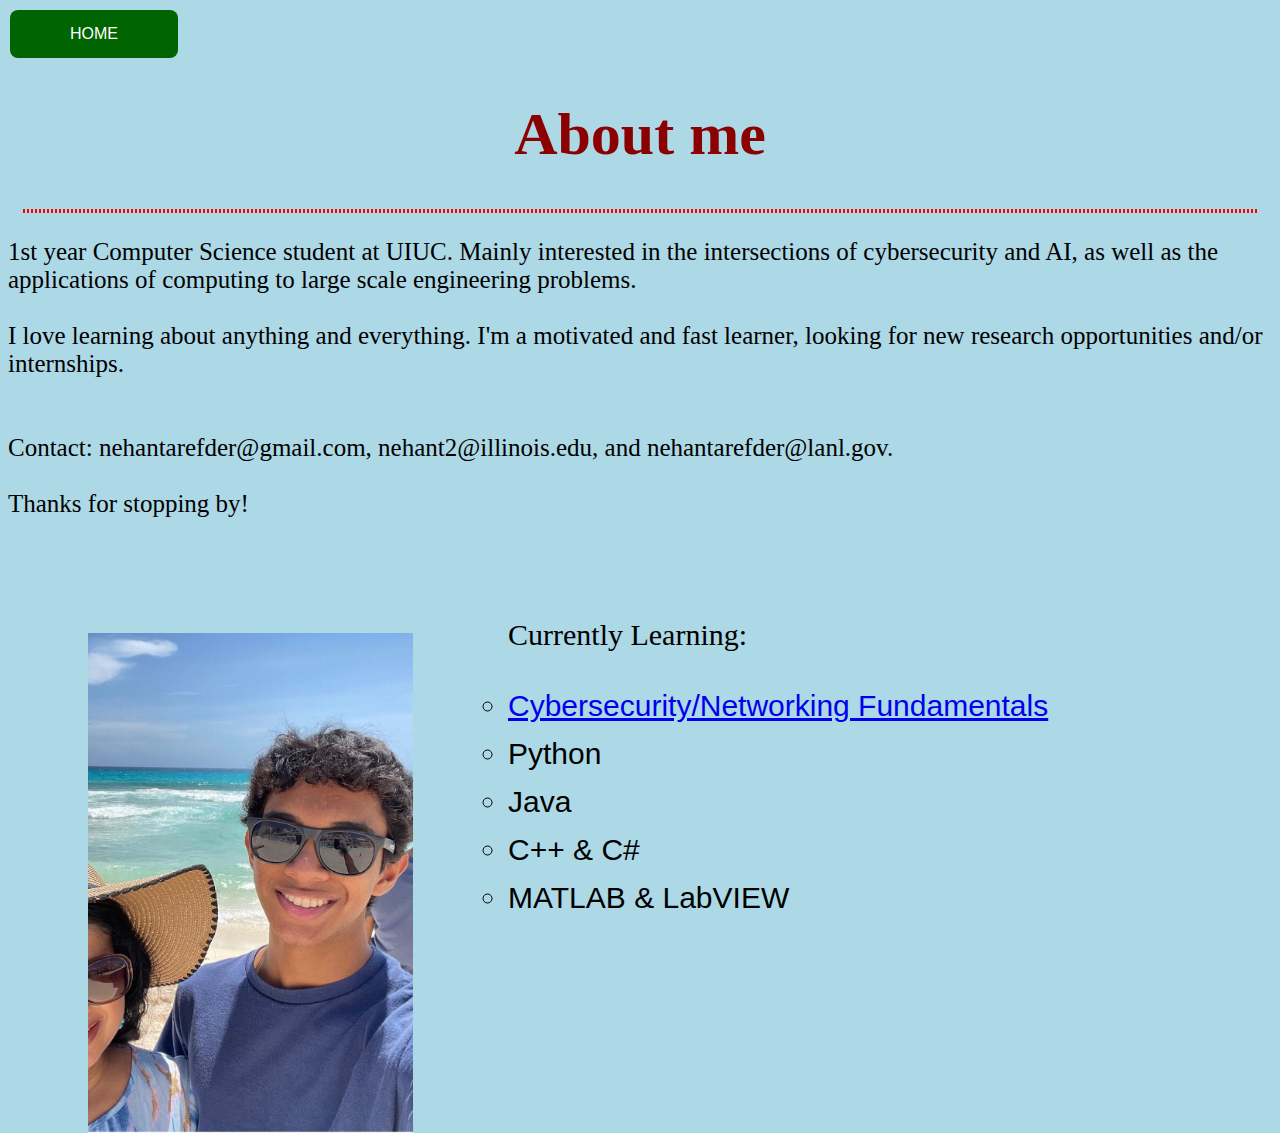
==== about.html @ 936d6417 "latest update" ====
<!DOCTYPE html>
<html>
<head>
    <title>About Nehan :)</title>
    <link type="image/png" sizes="32x32" rel="icon" href="images/hat-32.png">
    <link rel="stylesheet" href="assets/genstyle.css">
</head>
<body>
    <button onclick="location.href = 'index.html';" class="button1">HOME</button>
    <h1>About me</h1>
    <hr>
    <p>
        1st year Computer Science student at UIUC. Mainly interested in the intersections of cybersecurity and AI, as well as the applications of computing to large scale engineering problems.<br><br>
        I love learning about anything and everything. I'm a motivated and fast learner, looking for new research opportunities and/or internships.<br><br><br>
        Contact: nehantarefder@gmail.com, nehant2@illinois.edu, and nehantarefder@lanl.gov.<br><br>
        Thanks for stopping by!
    </p>
    <p style="margin-top: 100px; font-size: 30px;">
        <img src="images/picofme.jpg" alt="Code pattern gif" style="width: 325px; height: 500px; position: relative; left: 80px; top: 15px; margin-right: 175px; float: left;">
        Currently Learning: <br>
        <ul style="list-style-type: circle; line-height: 1.6;">
            <li><a href=https://www.credly.com/badges/5013ef49-8032-424a-91ca-5264de0ff8ad/public_url target="_blank" />Cybersecurity/Networking Fundamentals</a></li>
            <li>Python</li>
            <li>Java</li>
            <li>C++ & C#</li>
            <li>MATLAB & LabVIEW</li>
        </ul>
    </p>
    <!-- Add JS game and animation-->
</body>
</html>
---- assets/genstyle.css ----
﻿body {
    background-color: lightblue;
}

h1 {
    color: darkred;
    text-align: center;
    font-size: 60px;
}

p {
    font-family: verdana;
    font-size: 25px;
}

button {
    background-color: darkgreen;
    border: none;
    color: white;
    padding: 15px 60px;
    text-align: center;
    text-decoration: none;
    display: inline-block;
    font-size: 16px;
    border-radius: 8px;
    margin: 2px;
}

button:hover {
    box-shadow: 0 8px 16px 0 rgba(0,0,0,0.2), 0 6px 20px 0 rgba(0,0,0,0.19);
}

hr {
    border: 2px dotted red;
    margin: 15px;
}

a {
    font-size: 25px;
}

a:hover {
    color: darkgreen;
}

li a {
    font-family: Arial;
    font-size: 30px;
}

li {
    font-family: Arial;
    font-size: 30px;
}

.scrn {
    position: fixed;
    top: 0;
    left: 0;
    width: 100%;
    height: 100vh;
    background: black;
    z-index: 100;
    text-align: center;
    line-height: 90vh
}

.scrn.fadeout {
    opacity: 0;
    position: fixed;
    transition: all 0.5s;
    top: 0;
    left: 0;
    width: 100%;
    height: 100vh;
    background: black;
    z-index: -10;
    text-align: center;
    line-height: 90vh
}

@keyframes fi {
    to {opacity: 1;}
}

.fadein {
    opacity: 0;
    color: white;
    animation: fi 1s ease-in forwards;
}
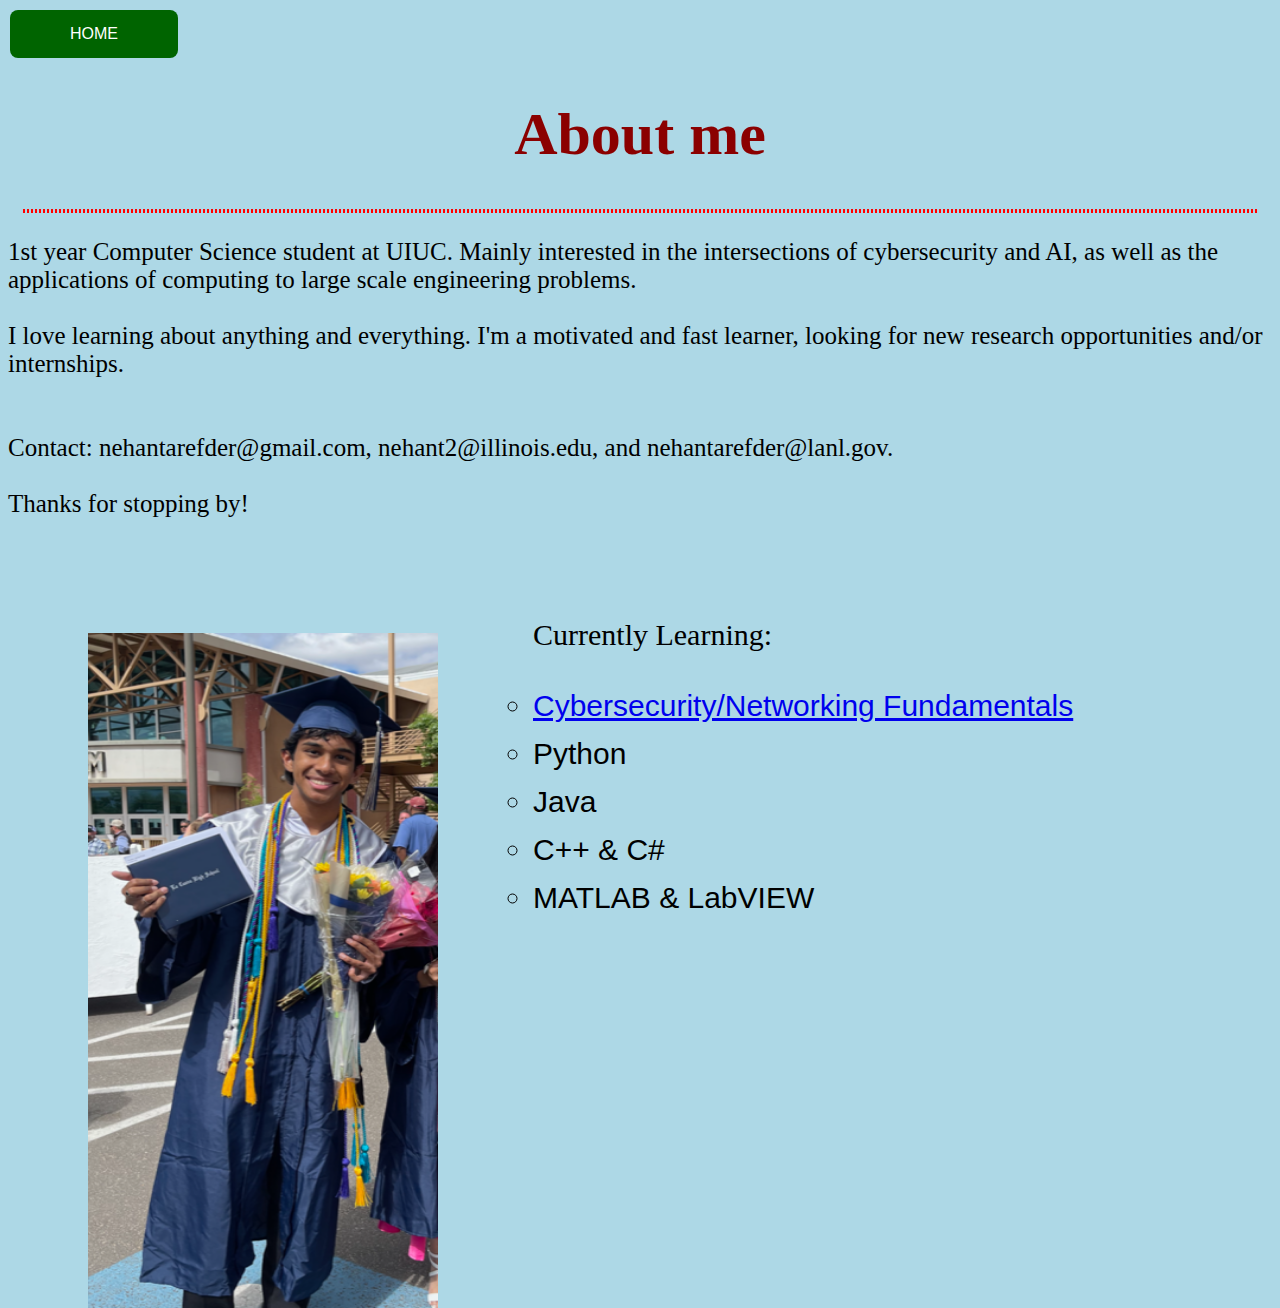
==== commit 1f6d9c50: "fixed splash? and change picofme" ====
--- a/about.html
+++ b/about.html
@@ -16,7 +16,7 @@
         Thanks for stopping by!
     </p>
     <p style="margin-top: 100px; font-size: 30px;">
-        <img src="images/picofme.jpg" alt="Code pattern gif" style="width: 325px; height: 500px; position: relative; left: 80px; top: 15px; margin-right: 175px; float: left;">
+        <img src="images/newpicofme.png" alt="Picture of me" style="width: 350px; height: 675px; position: relative; left: 80px; top: 15px; margin-right: 175px; float: left;">
         Currently Learning: <br>
         <ul style="list-style-type: circle; line-height: 1.6;">
             <li><a href=https://www.credly.com/badges/5013ef49-8032-424a-91ca-5264de0ff8ad/public_url target="_blank" />Cybersecurity/Networking Fundamentals</a></li>
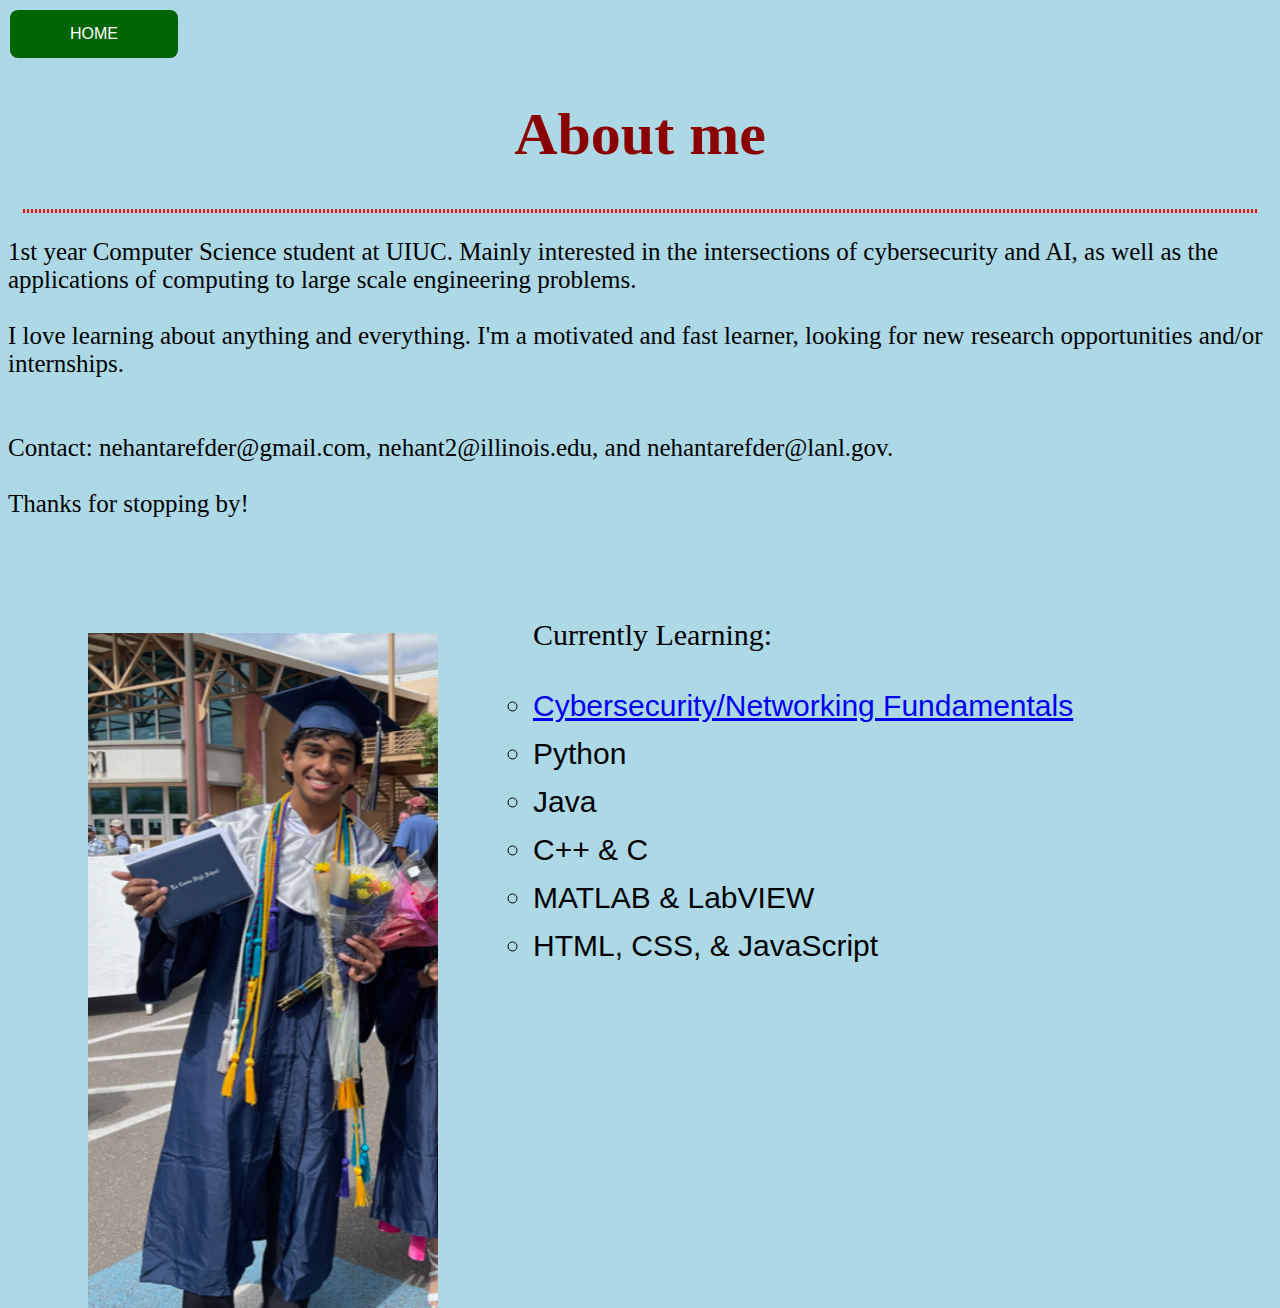
==== commit f1112c70: "update about.html" ====
--- a/about.html
+++ b/about.html
@@ -22,8 +22,9 @@
             <li><a href=https://www.credly.com/badges/5013ef49-8032-424a-91ca-5264de0ff8ad/public_url target="_blank" />Cybersecurity/Networking Fundamentals</a></li>
             <li>Python</li>
             <li>Java</li>
-            <li>C++ & C#</li>
+            <li>C++ & C</li>
             <li>MATLAB & LabVIEW</li>
+            <li>HTML, CSS, & JavaScript</li>
         </ul>
     </p>
     <!-- Add JS game and animation-->
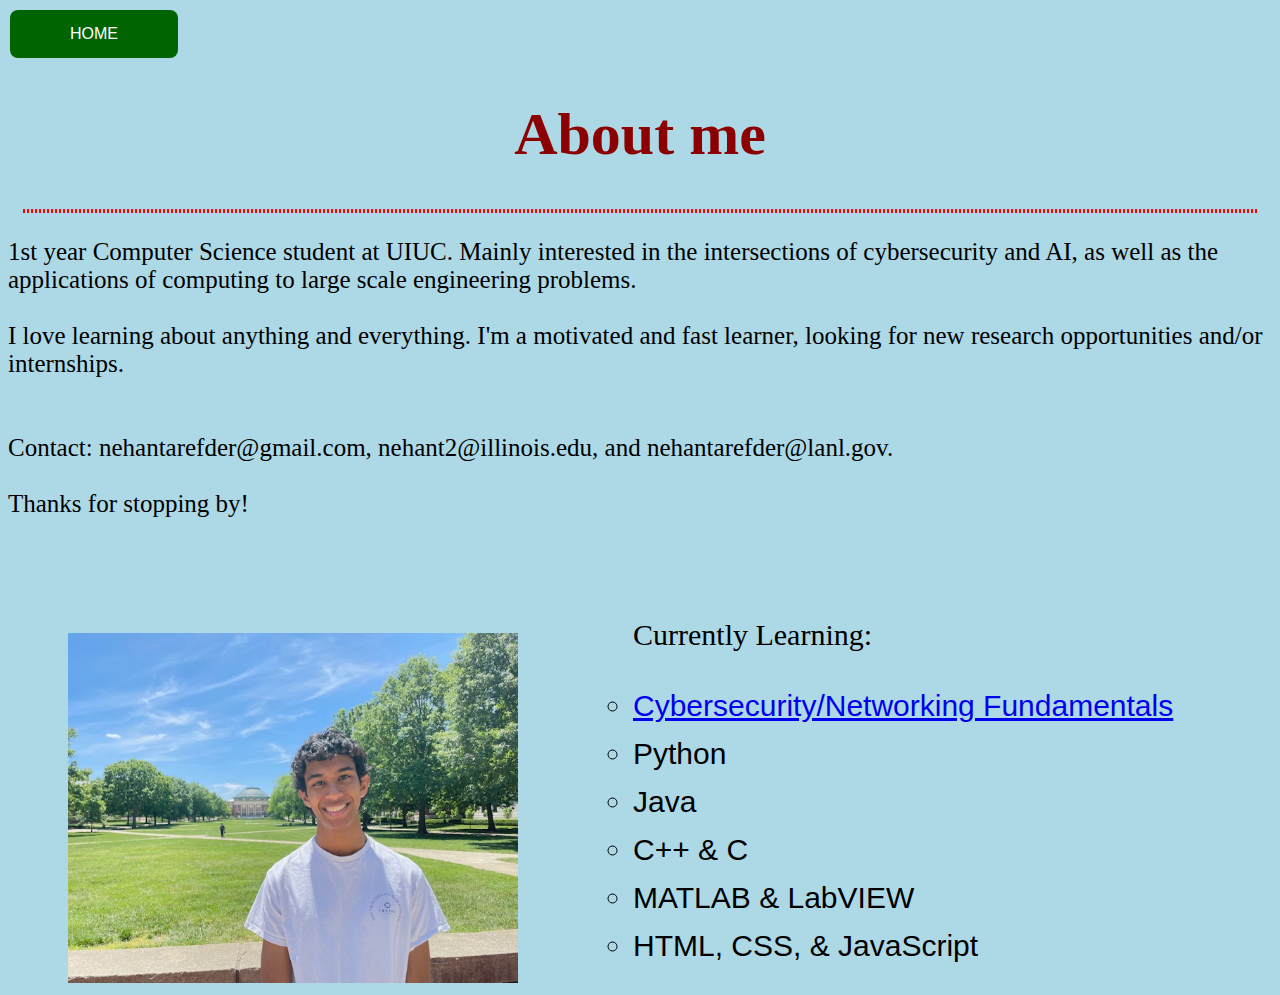
==== commit fb1aa84e: "update picture" ====
--- a/about.html
+++ b/about.html
@@ -16,7 +16,7 @@
         Thanks for stopping by!
     </p>
     <p style="margin-top: 100px; font-size: 30px;">
-        <img src="images/newpicofme.png" alt="Picture of me" style="width: 350px; height: 675px; position: relative; left: 80px; top: 15px; margin-right: 175px; float: left;">
+        <img src="images/image0.jpeg" alt="Picture of me" style="width: 450px; height: 350px; position: relative; left: 60px; top: 15px; margin-right: 175px; float: left;">
         Currently Learning: <br>
         <ul style="list-style-type: circle; line-height: 1.6;">
             <li><a href=https://www.credly.com/badges/5013ef49-8032-424a-91ca-5264de0ff8ad/public_url target="_blank" />Cybersecurity/Networking Fundamentals</a></li>
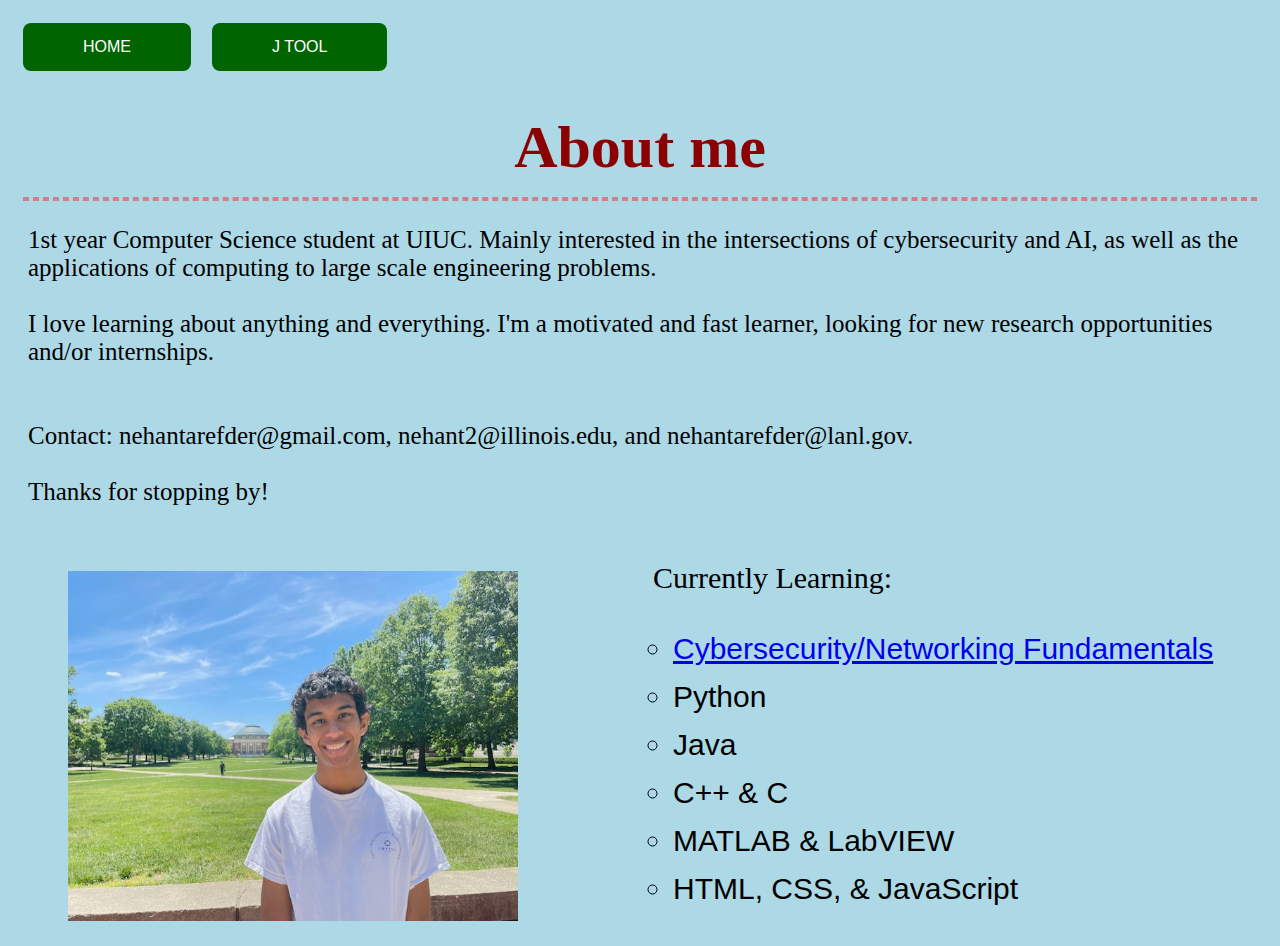
==== commit a702d426: "added jtool under con" ====
--- a/about.html
+++ b/about.html
@@ -6,7 +6,8 @@
     <link rel="stylesheet" href="assets/genstyle.css">
 </head>
 <body>
-    <button onclick="location.href = 'index.html';" class="button1">HOME</button>
+    <button onclick="location.href = 'index.html';" class="button">HOME</button>
+    <button onclick="location.href = 'jtool.html';" class="button">J TOOL</button>
     <h1>About me</h1>
     <hr>
     <p>
@@ -15,18 +16,22 @@
         Contact: nehantarefder@gmail.com, nehant2@illinois.edu, and nehantarefder@lanl.gov.<br><br>
         Thanks for stopping by!
     </p>
-    <p style="margin-top: 100px; font-size: 30px;">
-        <img src="images/image0.jpeg" alt="Picture of me" style="width: 450px; height: 350px; position: relative; left: 60px; top: 15px; margin-right: 175px; float: left;">
-        Currently Learning: <br>
-        <ul style="list-style-type: circle; line-height: 1.6;">
-            <li><a href=https://www.credly.com/badges/5013ef49-8032-424a-91ca-5264de0ff8ad/public_url target="_blank" />Cybersecurity/Networking Fundamentals</a></li>
-            <li>Python</li>
-            <li>Java</li>
-            <li>C++ & C</li>
-            <li>MATLAB & LabVIEW</li>
-            <li>HTML, CSS, & JavaScript</li>
-        </ul>
-    </p>
+    <div style="display: flex; flex-wrap: wrap;">
+        <img src="images/image0.jpeg" alt="Picture of me" style="width: 450px; height: 350px; position: relative; left: 60px; top: 40px; margin-right: 175px; float: left;">
+        <div>
+            <p style="font-size: 30px;">
+                Currently Learning: <br>
+                <ul style="list-style-type: circle; line-height: 1.6;">
+                    <li><a href=https://www.credly.com/badges/5013ef49-8032-424a-91ca-5264de0ff8ad/public_url target="_blank" />Cybersecurity/Networking Fundamentals</a></li>
+                    <li>Python</li>
+                    <li>Java</li>
+                    <li>C++ & C</li>
+                    <li>MATLAB & LabVIEW</li>
+                    <li>HTML, CSS, & JavaScript</li>
+                </ul>
+            </p>
+        </div>
+    </div>
     <!-- Add JS game and animation-->
 </body>
 </html>--- a/assets/genstyle.css
+++ b/assets/genstyle.css
@@ -6,11 +6,39 @@
     color: darkred;
     text-align: center;
     font-size: 60px;
+    margin-bottom: 0px;
+}
+
+#jtoolhead {
+    font-family: "Courier New", Courier, monospace;
+    color: black;
+    text-align: center;
+    font-size: 60px;
+}
+
+#fgpac {
+    margin-left: 60px;
+    height: 800px;
+    width: 500px;
+    background-color: white;
+}
+
+input.inputs {
+    border: 2px solid darkgreen;
+    border-radius: 4px;
+    background-color: navajowhite;
+}
+
+label{
+    display: inline-block;
+    padding-bottom: 10px;
+    padding-top: 20px;
 }
 
 p {
     font-family: verdana;
     font-size: 25px;
+    margin-left: 20px;
 }
 
 button {
@@ -24,6 +52,8 @@
     font-size: 16px;
     border-radius: 8px;
     margin: 2px;
+    margin-left: 15px;
+    margin-top: 15px;
 }
 
 button:hover {
@@ -31,12 +61,14 @@
 }
 
 hr {
-    border: 2px dotted red;
+    border: 2px dashed red;
     margin: 15px;
+    opacity: 40%;
 }
 
 a {
-    font-size: 25px;
+    font-size: 35px;
+    font-family: Arial;
 }
 
 a:hover {
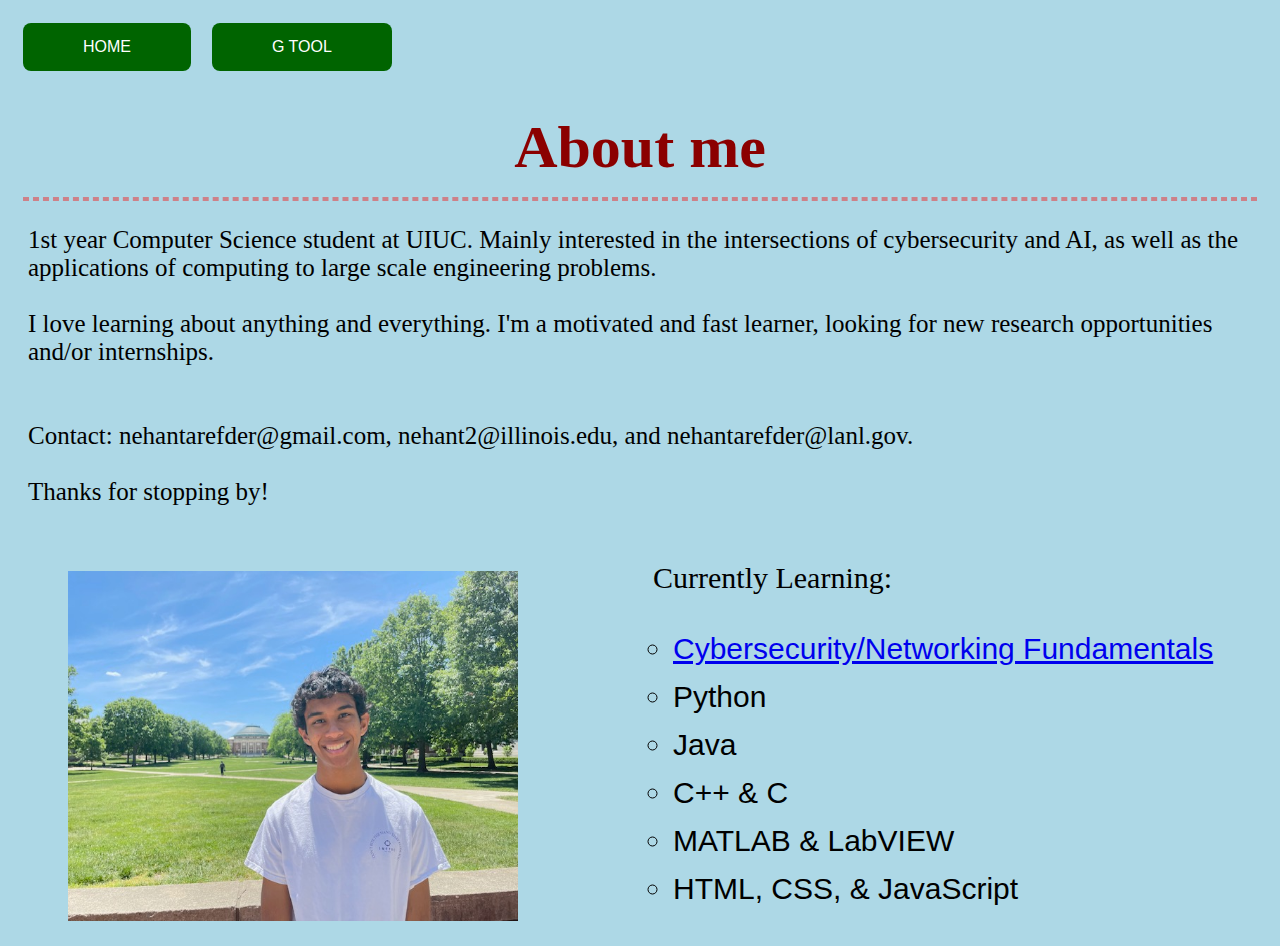
==== commit e9f7be62: "building jtool" ====
--- a/about.html
+++ b/about.html
@@ -7,7 +7,7 @@
 </head>
 <body>
     <button onclick="location.href = 'index.html';" class="button">HOME</button>
-    <button onclick="location.href = 'jtool.html';" class="button">J TOOL</button>
+    <button onclick="location.href = 'jtool.html';" class="button">G TOOL</button>
     <h1>About me</h1>
     <hr>
     <p>
--- a/assets/genstyle.css
+++ b/assets/genstyle.css
@@ -21,6 +21,15 @@
     height: 800px;
     width: 500px;
     background-color: white;
+    border-radius: 25px;
+}
+
+#colsearch {
+    margin-left: 60px;
+    height: 800px;
+    width: 1200px;
+    background-color: lightgrey;
+    border-radius: 25px;
 }
 
 input.inputs {
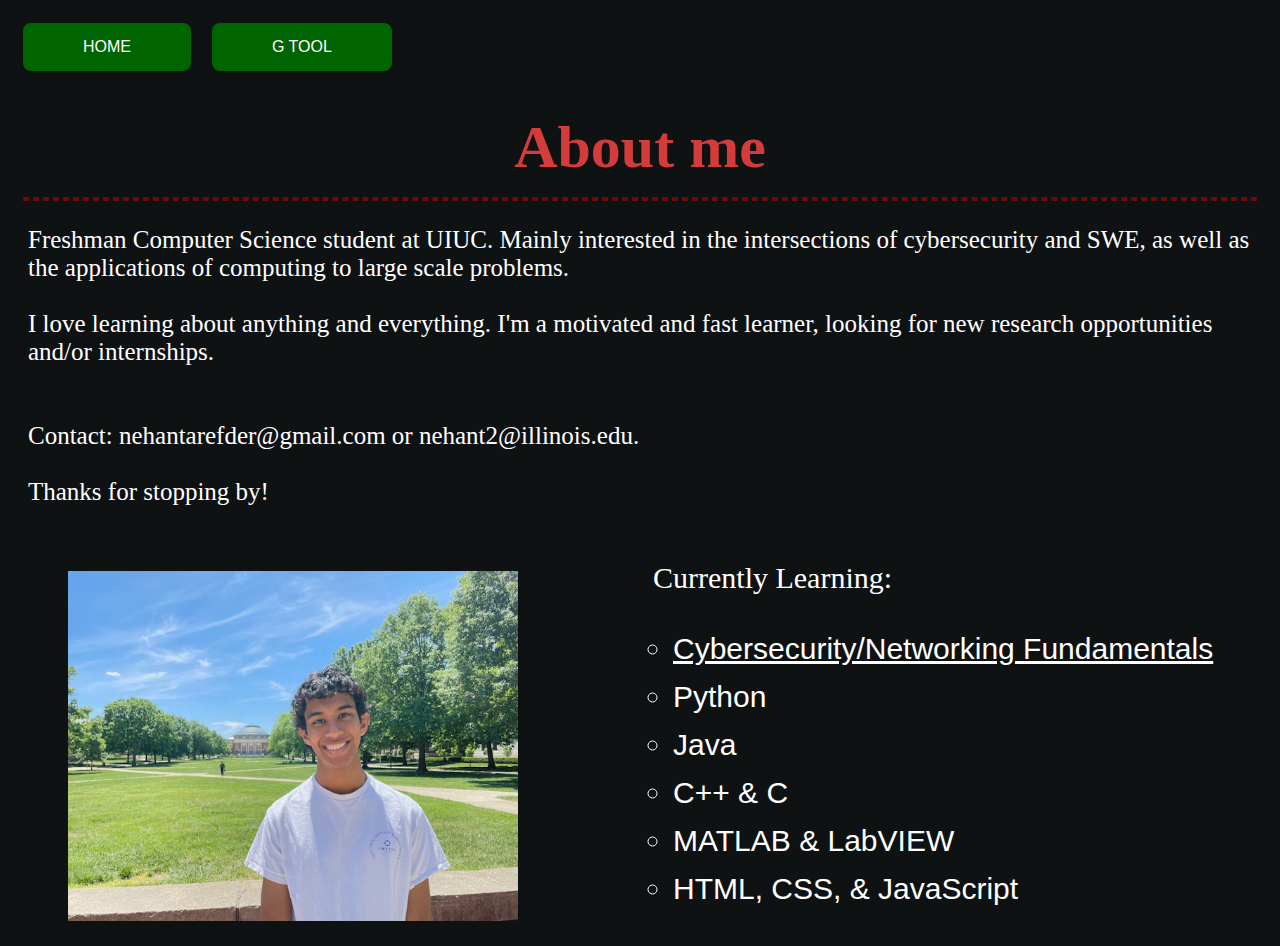
==== commit d76df1e5: "Updated styling added todo lists" ====
--- a/about.html
+++ b/about.html
@@ -1,6 +1,8 @@
 <!DOCTYPE html>
-<html>
+<html lang="en">
 <head>
+    <meta charset="utf-8" />
+    <meta name="viewport" content="width=device-width, initial-scale=1" />
     <title>About Nehan :)</title>
     <link type="image/png" sizes="32x32" rel="icon" href="images/hat-32.png">
     <link rel="stylesheet" href="assets/genstyle.css">
@@ -11,9 +13,9 @@
     <h1>About me</h1>
     <hr>
     <p>
-        1st year Computer Science student at UIUC. Mainly interested in the intersections of cybersecurity and AI, as well as the applications of computing to large scale engineering problems.<br><br>
+        Freshman Computer Science student at UIUC. Mainly interested in the intersections of cybersecurity and SWE, as well as the applications of computing to large scale problems.<br><br>
         I love learning about anything and everything. I'm a motivated and fast learner, looking for new research opportunities and/or internships.<br><br><br>
-        Contact: nehantarefder@gmail.com, nehant2@illinois.edu, and nehantarefder@lanl.gov.<br><br>
+        Contact: nehantarefder@gmail.com or nehant2@illinois.edu.<br><br>
         Thanks for stopping by!
     </p>
     <div style="display: flex; flex-wrap: wrap;">
@@ -22,7 +24,7 @@
             <p style="font-size: 30px;">
                 Currently Learning: <br>
                 <ul style="list-style-type: circle; line-height: 1.6;">
-                    <li><a href=https://www.credly.com/badges/5013ef49-8032-424a-91ca-5264de0ff8ad/public_url target="_blank" />Cybersecurity/Networking Fundamentals</a></li>
+                    <li><a href=https://www.credly.com/badges/5013ef49-8032-424a-91ca-5264de0ff8ad/public_url target="_blank">Cybersecurity/Networking Fundamentals</a></li>
                     <li>Python</li>
                     <li>Java</li>
                     <li>C++ & C</li>
--- a/assets/genstyle.css
+++ b/assets/genstyle.css
@@ -1,9 +1,12 @@
-﻿body {
-    background-color: lightblue;
+﻿/* Work on responsivity */
+/* Use/add more classes */
+/* Fix inconsistencies between definitions here and random styling in html files */
+body {
+    background-color: rgb(15, 18, 19);
 }
 
 h1 {
-    color: darkred;
+    color: rgb(212, 59, 59);
     text-align: center;
     font-size: 60px;
     margin-bottom: 0px;
@@ -11,9 +14,18 @@
 
 #jtoolhead {
     font-family: "Courier New", Courier, monospace;
-    color: black;
+    color: rgb(224, 61, 61);
     text-align: center;
     font-size: 60px;
+}
+
+#wcounter {
+    margin-left: 20px;
+    background-color: lightgreen;
+    width: 500px;
+    height: 600px;
+    padding-left: 20px;
+    border-radius: 25px;
 }
 
 #fgpac {
@@ -26,13 +38,20 @@
 
 #colsearch {
     margin-left: 60px;
-    height: 800px;
-    width: 1200px;
+    padding-left: 30px;
+    height: 1400px;
+    width: 1800px;
     background-color: lightgrey;
     border-radius: 25px;
 }
 
-input.inputs {
+.inputs {
+    border: 2px solid darkgreen;
+    border-radius: 4px;
+    background-color: navajowhite;
+}
+
+.inputs2 {
     border: 2px solid darkgreen;
     border-radius: 4px;
     background-color: navajowhite;
@@ -45,6 +64,7 @@
 }
 
 p {
+    color: white;
     font-family: verdana;
     font-size: 25px;
     margin-left: 20px;
@@ -66,7 +86,7 @@
 }
 
 button:hover {
-    box-shadow: 0 8px 16px 0 rgba(0,0,0,0.2), 0 6px 20px 0 rgba(0,0,0,0.19);
+    box-shadow: 0 8px 16px 0 rgba(255, 255, 255, 0.2), 0 6px 20px 0 rgba(248, 247, 247, 0.19);
 }
 
 hr {
@@ -84,12 +104,20 @@
     color: darkgreen;
 }
 
+ul.no-bullets {
+    list-style-type: none; /* Remove bullets */
+    padding: 0; /* Remove padding */
+    margin: 0; /* Remove margins */
+}
+
 li a {
+    color: white;
     font-family: Arial;
     font-size: 30px;
 }
 
 li {
+    color: white;
     font-family: Arial;
     font-size: 30px;
 }
@@ -128,4 +156,55 @@
     opacity: 0;
     color: white;
     animation: fi 1s ease-in forwards;
+}
+
+
+/* CSS */
+.button-64 {
+  align-items: center;
+  background-image: linear-gradient(144deg,#AF40FF, #5B42F3 50%,#00DDEB);
+  border: 0;
+  border-radius: 8px;
+  box-shadow: rgba(151, 65, 252, 0.2) 0 15px 30px -5px;
+  box-sizing: border-box;
+  color: #FFFFFF;
+  display: flex;
+  font-family: Phantomsans, sans-serif;
+  font-size: 20px;
+  justify-content: center;
+  line-height: 1em;
+  max-width: 100%;
+  min-width: 140px;
+  padding: 3px;
+  text-decoration: none;
+  user-select: none;
+  -webkit-user-select: none;
+  touch-action: manipulation;
+  white-space: nowrap;
+  cursor: pointer;
+}
+
+.button-64:active,
+.button-64:hover {
+  outline: 0;
+}
+
+.button-64 span {
+  background-color: rgb(5, 6, 45);
+  padding: 16px 24px;
+  border-radius: 6px;
+  width: 100%;
+  height: 100%;
+  transition: 300ms;
+}
+
+.button-64:hover span {
+  background: none;
+}
+
+@media (min-width: 768px) {
+  .button-64 {
+    font-size: 24px;
+    min-width: 196px;
+  }
 }